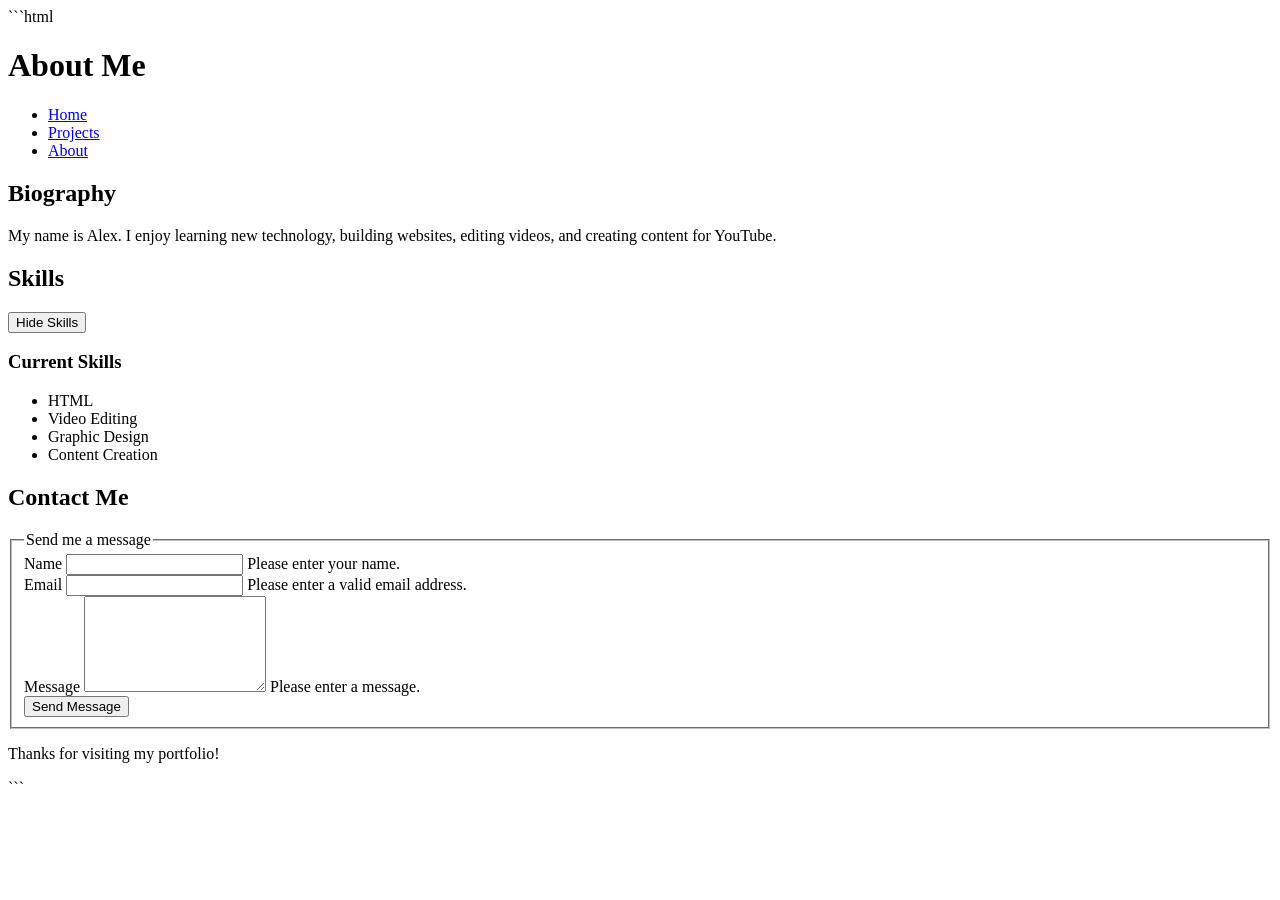
==== about.html @ 949c7e43 "Enhance skills section with toggle button Added a button to toggle visibility of skills list and org" ====
```html
<!DOCTYPE html>
<html lang="en">

<head>
    <meta charset="UTF-8">
    <meta name="viewport" content="width=device-width, initial-scale=1.0">

    <title>Alex | About Me</title>

    <!-- Google Fonts -->
    <link rel="preconnect" href="https://fonts.googleapis.com">
    <link rel="preconnect" href="https://fonts.gstatic.com" crossorigin>
    <link href="https://fonts.googleapis.com/css2?family=Poppins:wght@600;700&family=Roboto:wght@400;500&display=swap" rel="stylesheet">

    <!-- CSS -->
    <link rel="stylesheet" href="style.css">
</head>

<body>

    <header id="header">

        <h1>About Me</h1>

        <nav aria-label="Main navigation">
            <ul>
                <li><a href="index.html">Home</a></li>
                <li><a href="projects.html">Projects</a></li>
                <li><a href="about.html" aria-current="page">About</a></li>
            </ul>
        </nav>

    </header>


    <main class="container">

        <section class="cards">

            <article class="card">
                <h2>Biography</h2>

                <p>
                    My name is Alex. I enjoy learning new technology,
                    building websites, editing videos, and creating
                    content for YouTube.
                </p>
            </article>


            <article class="card">
  <h2>Skills</h2>

  <button
    id="toggleSkills"
    type="button"
    aria-expanded="true"
    aria-controls="skillsList"
  >
    Hide Skills
  </button>

  <div id="skillsList">
    <h3>Current Skills</h3>

    <ul>
      <li>HTML</li>
      <li>Video Editing</li>
      <li>Graphic Design</li>
      <li>Content Creation</li>
    </ul>
  </div>
</article>

        </section>


        <!-- Accessible Contact Form -->
        <section class="form-section">

            <h2>Contact Me</h2>

            <form action="#" method="post">

                <fieldset>

                    <legend>Send me a message</legend>


                    <div class="form-group">

                        <label for="name">Name</label>

                        <input
                            type="text"
                            id="name"
                            name="name"
                            autocomplete="name"
                            required
                            aria-required="true"
                            aria-describedby="name-error"
                        >

                        <span id="name-error" class="error-message">
                            Please enter your name.
                        </span>

                    </div>


                    <div class="form-group">

                        <label for="email">Email</label>

                        <input
                            type="email"
                            id="email"
                            name="email"
                            autocomplete="email"
                            required
                            aria-required="true"
                            aria-describedby="email-error"
                        >

                        <span id="email-error" class="error-message">
                            Please enter a valid email address.
                        </span>

                    </div>


                    <div class="form-group">

                        <label for="message">Message</label>

                        <textarea
                            id="message"
                            name="message"
                            rows="6"
                            required
                            aria-required="true"
                            aria-describedby="message-error"
                        ></textarea>

                        <span id="message-error" class="error-message">
                            Please enter a message.
                        </span>

                    </div>


                    <button type="submit">Send Message</button>

                </fieldset>

            </form>

        </section>

    </main>


    <footer>

        <p>Thanks for visiting my portfolio!</p>

    </footer>

</body>

</html>
```
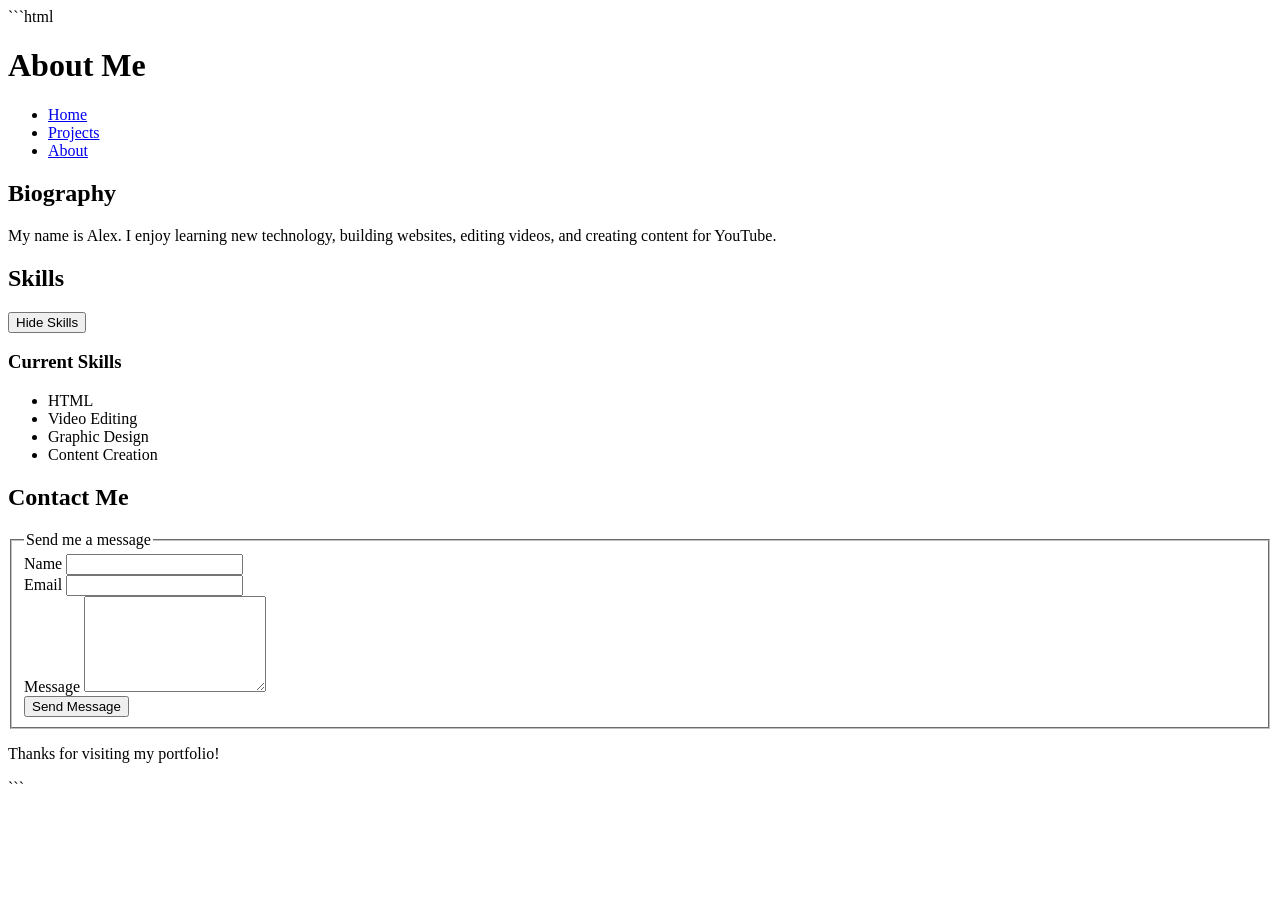
==== commit c8b8cfd8: "Add aria-live attribute to error messages" ====
--- a/about.html
+++ b/about.html
@@ -81,7 +81,7 @@
 
             <h2>Contact Me</h2>
 
-            <form action="#" method="post">
+            <form id="contactForm" action="#" method="post" novalidate>
 
                 <fieldset>
 
@@ -102,10 +102,10 @@
                             aria-describedby="name-error"
                         >
 
-                        <span id="name-error" class="error-message">
-                            Please enter your name.
-                        </span>
+                      <span id="name-error" class="error-message" aria-live="polite">
 
+                      </span>
+                        
                     </div>
 
 
@@ -123,8 +123,8 @@
                             aria-describedby="email-error"
                         >
 
-                        <span id="email-error" class="error-message">
-                            Please enter a valid email address.
+                       <span id="email-error" class="error-message" aria-live="polite">
+                        
                         </span>
 
                     </div>
@@ -143,8 +143,8 @@
                             aria-describedby="message-error"
                         ></textarea>
 
-                        <span id="message-error" class="error-message">
-                            Please enter a message.
+                        <span id="message-error" class="error-message" aria-live="polite">
+                        
                         </span>
 
                     </div>
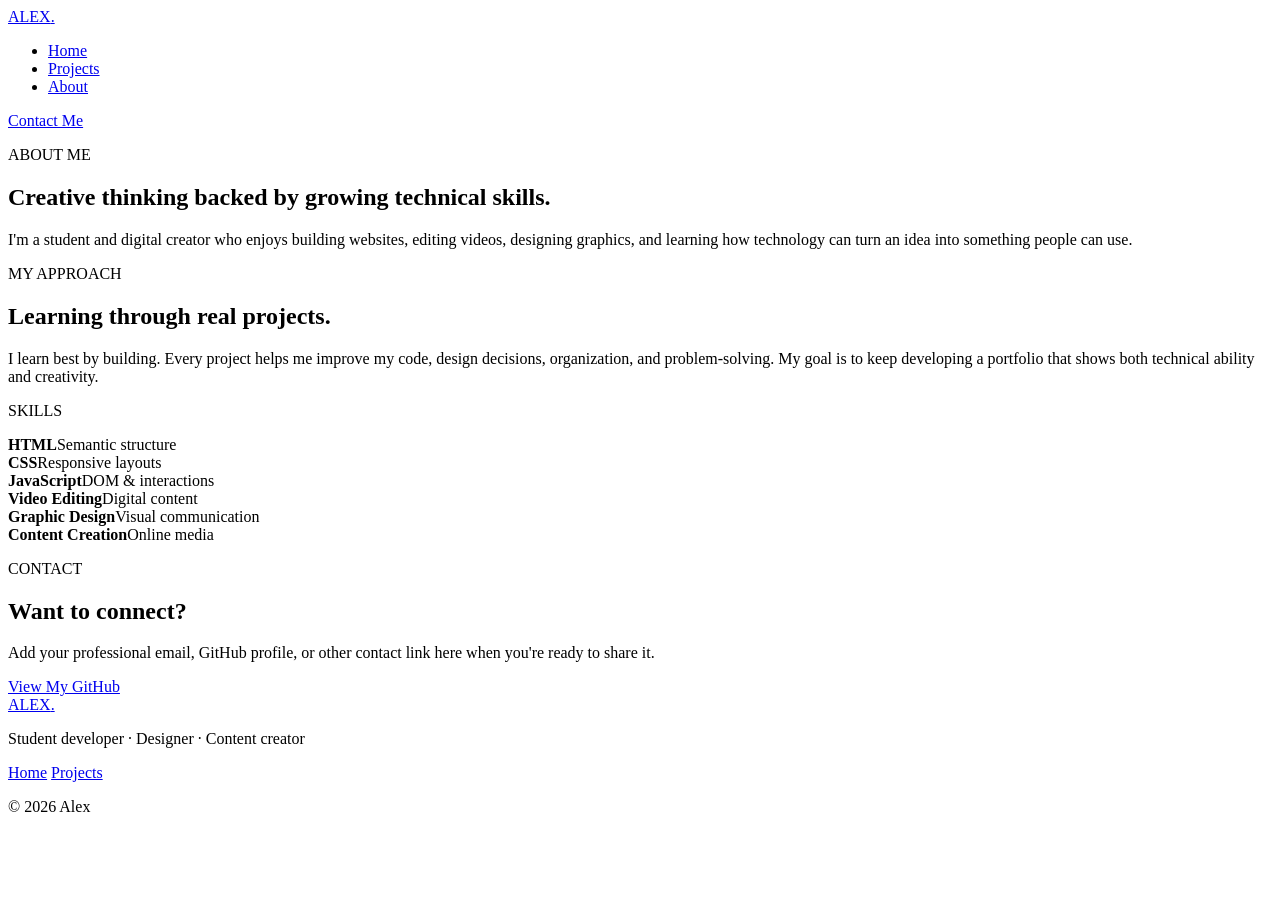
==== commit 87fd2f13: "Revise about.html for better structure and content Updated the about page with new meta tags, improv" ====
--- a/about.html
+++ b/about.html
@@ -1,174 +1,94 @@
-```html
 <!DOCTYPE html>
 <html lang="en">
+<head>
+  <meta charset="UTF-8">
+  <meta name="viewport" content="width=device-width, initial-scale=1.0">
+  <meta name="description" content="Learn more about Alex, his skills, and how to get in touch.">
+  <title>About | Alex</title>
+  <link rel="preconnect" href="https://fonts.googleapis.com">
+  <link rel="preconnect" href="https://fonts.gstatic.com" crossorigin>
+  <link href="https://fonts.googleapis.com/css2?family=Inter:wght@400;500;600;700;800&family=Space+Grotesk:wght@500;600;700&display=swap" rel="stylesheet">
+  <link rel="stylesheet" href="style.css">
+</head>
+<body>
+  <header class="site-header">
+    <div class="container nav-wrap">
+      <a class="brand" href="index.html">ALEX<span>.</span></a>
+      <nav aria-label="Main navigation">
+        <ul class="nav-links">
+          <li><a href="index.html">Home</a></li>
+          <li><a href="projects.html">Projects</a></li>
+          <li><a class="active" href="about.html">About</a></li>
+        </ul>
+      </nav>
+      <a class="nav-cta" href="#contact">Contact Me</a>
+    </div>
+  </header>
 
-<head>
-    <meta charset="UTF-8">
-    <meta name="viewport" content="width=device-width, initial-scale=1.0">
+  <main>
+    <section class="page-hero">
+      <div class="container narrow">
+        <p class="eyebrow">ABOUT ME</p>
+        <h1>Creative thinking backed by growing technical skills.</h1>
+        <p>
+          I'm a student and digital creator who enjoys building websites, editing videos,
+          designing graphics, and learning how technology can turn an idea into something people can use.
+        </p>
+      </div>
+    </section>
 
-    <title>Alex | About Me</title>
+    <section class="section">
+      <div class="container about-grid">
+        <div class="about-copy">
+          <p class="eyebrow">MY APPROACH</p>
+          <h2>Learning through real projects.</h2>
+          <p>
+            I learn best by building. Every project helps me improve my code, design decisions,
+            organization, and problem-solving. My goal is to keep developing a portfolio that shows
+            both technical ability and creativity.
+          </p>
+        </div>
 
-    <!-- Google Fonts -->
-    <link rel="preconnect" href="https://fonts.googleapis.com">
-    <link rel="preconnect" href="https://fonts.gstatic.com" crossorigin>
-    <link href="https://fonts.googleapis.com/css2?family=Poppins:wght@600;700&family=Roboto:wght@400;500&display=swap" rel="stylesheet">
+        <div class="skills-panel">
+          <p class="eyebrow">SKILLS</p>
+          <div class="skill-grid">
+            <div><strong>HTML</strong><span>Semantic structure</span></div>
+            <div><strong>CSS</strong><span>Responsive layouts</span></div>
+            <div><strong>JavaScript</strong><span>DOM & interactions</span></div>
+            <div><strong>Video Editing</strong><span>Digital content</span></div>
+            <div><strong>Graphic Design</strong><span>Visual communication</span></div>
+            <div><strong>Content Creation</strong><span>Online media</span></div>
+          </div>
+        </div>
+      </div>
+    </section>
 
-    <!-- CSS -->
-    <link rel="stylesheet" href="style.css">
-</head>
+    <section class="section contact-section" id="contact">
+      <div class="container contact-card">
+        <div>
+          <p class="eyebrow">CONTACT</p>
+          <h2>Want to connect?</h2>
+          <p>
+            Add your professional email, GitHub profile, or other contact link here when you're ready to share it.
+          </p>
+        </div>
+        <a class="button primary" href="https://github.com/AlexJnes25" target="_blank" rel="noopener noreferrer">View My GitHub</a>
+      </div>
+    </section>
+  </main>
 
-<body>
-
-    <header id="header">
-
-        <h1>About Me</h1>
-
-        <nav aria-label="Main navigation">
-            <ul>
-                <li><a href="index.html">Home</a></li>
-                <li><a href="projects.html">Projects</a></li>
-                <li><a href="about.html" aria-current="page">About</a></li>
-            </ul>
-        </nav>
-
-    </header>
-
-
-    <main class="container">
-
-        <section class="cards">
-
-            <article class="card">
-                <h2>Biography</h2>
-
-                <p>
-                    My name is Alex. I enjoy learning new technology,
-                    building websites, editing videos, and creating
-                    content for YouTube.
-                </p>
-            </article>
-
-
-            <article class="card">
-  <h2>Skills</h2>
-
-  <button
-    id="toggleSkills"
-    type="button"
-    aria-expanded="true"
-    aria-controls="skillsList"
-  >
-    Hide Skills
-  </button>
-
-  <div id="skillsList">
-    <h3>Current Skills</h3>
-
-    <ul>
-      <li>HTML</li>
-      <li>Video Editing</li>
-      <li>Graphic Design</li>
-      <li>Content Creation</li>
-    </ul>
-  </div>
-</article>
-
-        </section>
-
-
-        <!-- Accessible Contact Form -->
-        <section class="form-section">
-
-            <h2>Contact Me</h2>
-
-            <form id="contactForm" action="#" method="post" novalidate>
-
-                <fieldset>
-
-                    <legend>Send me a message</legend>
-
-
-                    <div class="form-group">
-
-                        <label for="name">Name</label>
-
-                        <input
-                            type="text"
-                            id="name"
-                            name="name"
-                            autocomplete="name"
-                            required
-                            aria-required="true"
-                            aria-describedby="name-error"
-                        >
-
-                      <span id="name-error" class="error-message" aria-live="polite">
-
-                      </span>
-                        
-                    </div>
-
-
-                    <div class="form-group">
-
-                        <label for="email">Email</label>
-
-                        <input
-                            type="email"
-                            id="email"
-                            name="email"
-                            autocomplete="email"
-                            required
-                            aria-required="true"
-                            aria-describedby="email-error"
-                        >
-
-                       <span id="email-error" class="error-message" aria-live="polite">
-                        
-                        </span>
-
-                    </div>
-
-
-                    <div class="form-group">
-
-                        <label for="message">Message</label>
-
-                        <textarea
-                            id="message"
-                            name="message"
-                            rows="6"
-                            required
-                            aria-required="true"
-                            aria-describedby="message-error"
-                        ></textarea>
-
-                        <span id="message-error" class="error-message" aria-live="polite">
-                        
-                        </span>
-
-                    </div>
-
-
-                    <button type="submit">Send Message</button>
-
-                </fieldset>
-
-            </form>
-
-        </section>
-
-    </main>
-
-
-    <footer>
-
-        <p>Thanks for visiting my portfolio!</p>
-
-    </footer>
-
+  <footer>
+    <div class="container footer-wrap">
+      <div>
+        <a class="brand" href="index.html">ALEX<span>.</span></a>
+        <p>Student developer · Designer · Content creator</p>
+      </div>
+      <div class="footer-links">
+        <a href="index.html">Home</a>
+        <a href="projects.html">Projects</a>
+      </div>
+      <p class="copyright">© 2026 Alex</p>
+    </div>
+  </footer>
 </body>
-
 </html>
-```
-
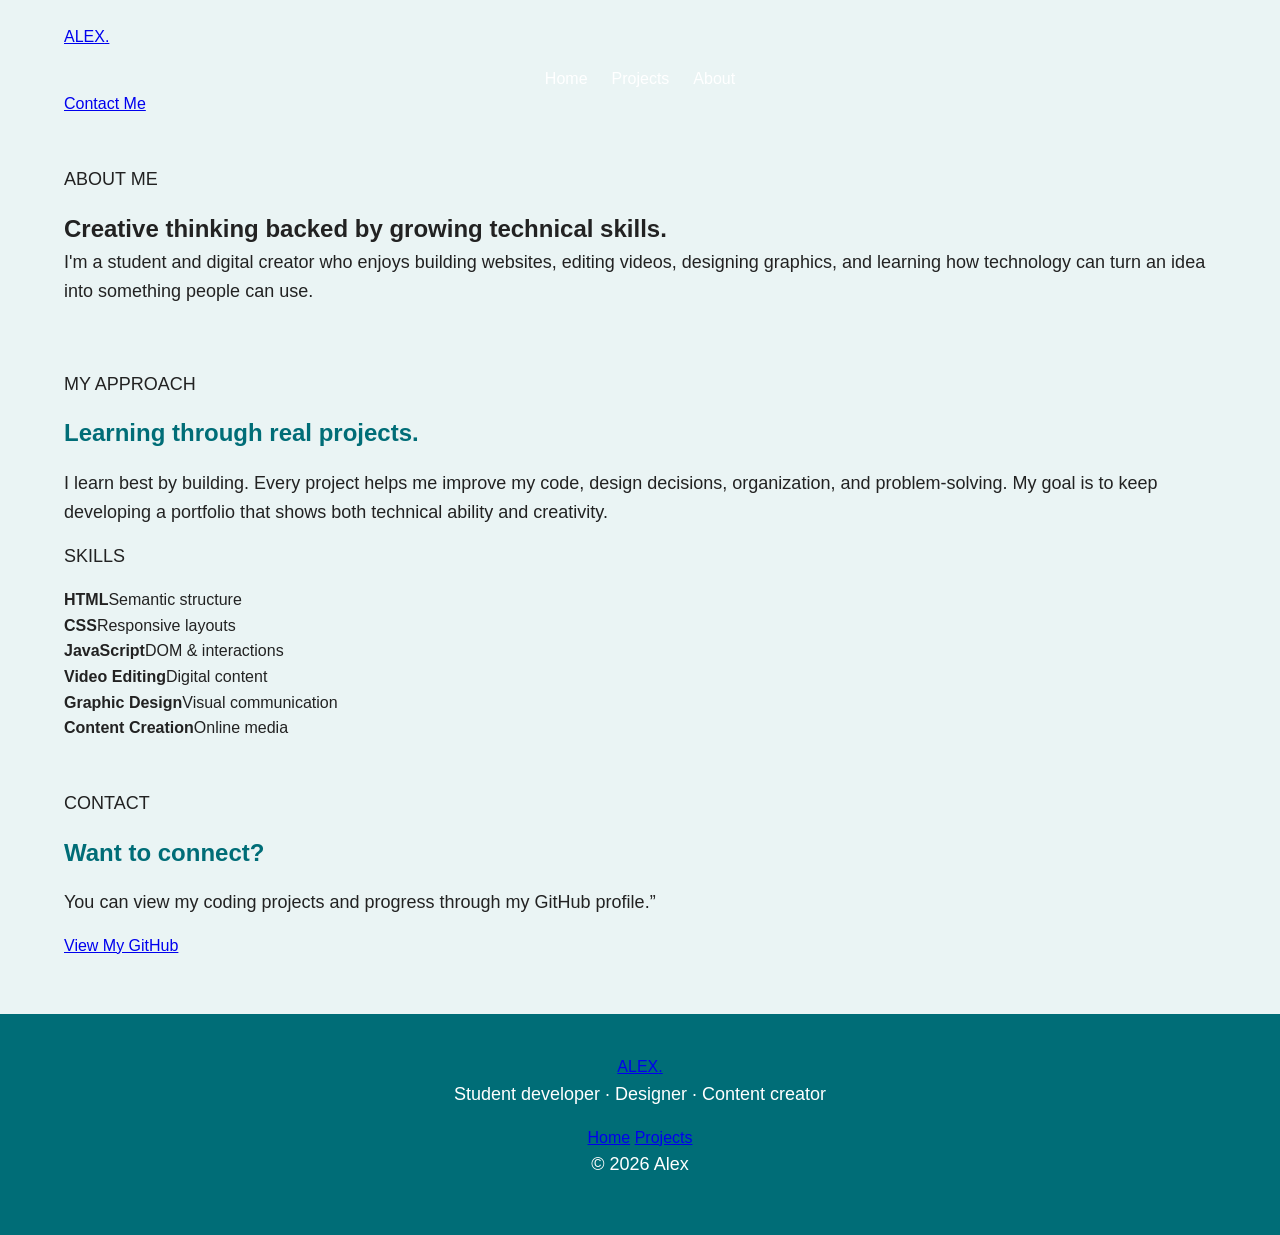
==== commit 6d9965a3: "Revise contact text to include GitHub profile Updated contact information to include GitHub profile " ====
--- a/about.html
+++ b/about.html
@@ -69,7 +69,7 @@
           <p class="eyebrow">CONTACT</p>
           <h2>Want to connect?</h2>
           <p>
-            Add your professional email, GitHub profile, or other contact link here when you're ready to share it.
+           You can view my coding projects and progress through my GitHub profile.”
           </p>
         </div>
         <a class="button primary" href="https://github.com/AlexJnes25" target="_blank" rel="noopener noreferrer">View My GitHub</a>
--- a/style.css
+++ b/style.css
@@ -0,0 +1,152 @@
+
+/* Reset */
+* {
+    box-sizing: border-box;
+    margin: 0;
+    padding: 0;
+}
+
+
+/* Type Selector */
+body {
+    font-family: "Roboto", sans-serif;
+    background-color: #eaf4f4;
+    color: #222222;
+    line-height: 1.6;
+}
+
+
+/* ID Selector */
+#header {
+    background-color: #006d77;
+    color: white;
+    padding: 24px;
+    text-align: center;
+}
+
+
+/* Type Selectors */
+h1,
+h2,
+h3 {
+    font-family: "Poppins", sans-serif;
+}
+
+
+h2 {
+    color: #006d77;
+    margin-bottom: 16px;
+}
+
+
+h3 {
+    margin-bottom: 16px;
+}
+
+
+p {
+    font-size: 18px;
+    margin-bottom: 16px;
+}
+
+
+/* Navigation */
+nav ul {
+    list-style: none;
+
+    display: flex;
+    justify-content: center;
+
+    gap: 24px;
+    margin-top: 16px;
+}
+
+
+nav a {
+    color: white;
+    text-decoration: none;
+}
+
+
+/* Class Selector */
+.container {
+    max-width: 1200px;
+    margin: auto;
+    padding: 24px;
+}
+
+
+/* Grid Multi-Column Layout */
+.cards {
+    display: grid;
+
+    grid-template-columns: repeat(3, 1fr);
+
+    gap: 24px;
+}
+
+
+/* Class Selector */
+.card {
+    background-color: white;
+
+    padding: 24px;
+
+    border: 3px solid #83c5be;
+
+    border-radius: 12px;
+}
+
+
+/* Footer */
+footer {
+    background-color: #006d77;
+    color: white;
+
+    text-align: center;
+
+    padding: 16px;
+    margin-top: 32px;
+}
+
+
+/* Images */
+img {
+    max-width: 100%;
+    height: auto;
+}
+
+
+/* TABLET - 768px */
+@media (max-width: 768px) {
+
+    .cards {
+        grid-template-columns: repeat(2, 1fr);
+    }
+
+    nav ul {
+        flex-direction: column;
+        align-items: center;
+    }
+}
+
+
+/* MOBILE - 320px */
+@media (max-width: 320px) {
+
+    .cards {
+        grid-template-columns: 1fr;
+    }
+
+    .container {
+        padding: 16px;
+    }
+
+    h1 {
+        font-size: 24px;
+    }
+
+    .card {
+        padding: 16px;
+    }
+
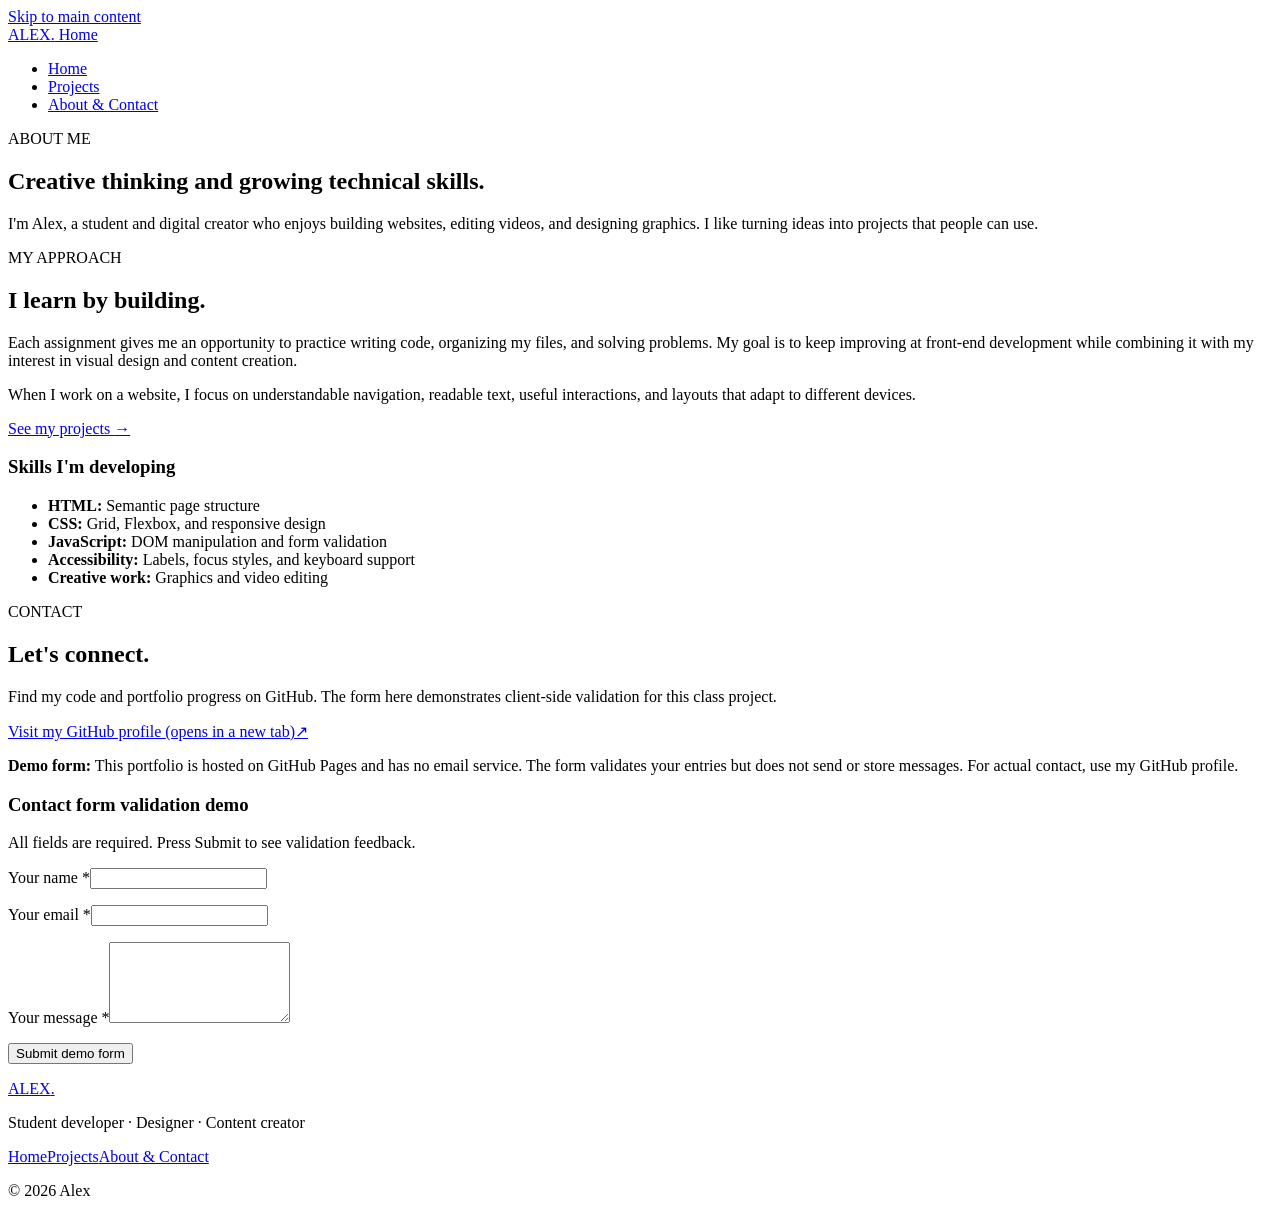
==== commit 6d611844: "Revise about.html for improved content and structure Updated the structure and content of the about " ====
--- a/about.html
+++ b/about.html
@@ -1,94 +1,23 @@
-<!DOCTYPE html>
+<!doctype html>
 <html lang="en">
 <head>
-  <meta charset="UTF-8">
-  <meta name="viewport" content="width=device-width, initial-scale=1.0">
-  <meta name="description" content="Learn more about Alex, his skills, and how to get in touch.">
-  <title>About | Alex</title>
-  <link rel="preconnect" href="https://fonts.googleapis.com">
-  <link rel="preconnect" href="https://fonts.gstatic.com" crossorigin>
-  <link href="https://fonts.googleapis.com/css2?family=Inter:wght@400;500;600;700;800&family=Space+Grotesk:wght@500;600;700&display=swap" rel="stylesheet">
-  <link rel="stylesheet" href="style.css">
+  <meta charset="utf-8"><meta name="viewport" content="width=device-width, initial-scale=1">
+  <meta name="description" content="Learn about Alex's web development and design interests, and try an accessible contact form validation demo.">
+  <title>About &amp; Contact | Alex's Portfolio</title><link rel="stylesheet" href="css/style.css"><script src="js/script.js" defer></script>
 </head>
-<body>
-  <header class="site-header">
-    <div class="container nav-wrap">
-      <a class="brand" href="index.html">ALEX<span>.</span></a>
-      <nav aria-label="Main navigation">
-        <ul class="nav-links">
-          <li><a href="index.html">Home</a></li>
-          <li><a href="projects.html">Projects</a></li>
-          <li><a class="active" href="about.html">About</a></li>
-        </ul>
-      </nav>
-      <a class="nav-cta" href="#contact">Contact Me</a>
-    </div>
-  </header>
-
-  <main>
-    <section class="page-hero">
-      <div class="container narrow">
-        <p class="eyebrow">ABOUT ME</p>
-        <h1>Creative thinking backed by growing technical skills.</h1>
-        <p>
-          I'm a student and digital creator who enjoys building websites, editing videos,
-          designing graphics, and learning how technology can turn an idea into something people can use.
-        </p>
-      </div>
-    </section>
-
-    <section class="section">
-      <div class="container about-grid">
-        <div class="about-copy">
-          <p class="eyebrow">MY APPROACH</p>
-          <h2>Learning through real projects.</h2>
-          <p>
-            I learn best by building. Every project helps me improve my code, design decisions,
-            organization, and problem-solving. My goal is to keep developing a portfolio that shows
-            both technical ability and creativity.
-          </p>
-        </div>
-
-        <div class="skills-panel">
-          <p class="eyebrow">SKILLS</p>
-          <div class="skill-grid">
-            <div><strong>HTML</strong><span>Semantic structure</span></div>
-            <div><strong>CSS</strong><span>Responsive layouts</span></div>
-            <div><strong>JavaScript</strong><span>DOM & interactions</span></div>
-            <div><strong>Video Editing</strong><span>Digital content</span></div>
-            <div><strong>Graphic Design</strong><span>Visual communication</span></div>
-            <div><strong>Content Creation</strong><span>Online media</span></div>
-          </div>
-        </div>
-      </div>
-    </section>
-
-    <section class="section contact-section" id="contact">
-      <div class="container contact-card">
-        <div>
-          <p class="eyebrow">CONTACT</p>
-          <h2>Want to connect?</h2>
-          <p>
-           You can view my coding projects and progress through my GitHub profile.”
-          </p>
-        </div>
-        <a class="button primary" href="https://github.com/AlexJnes25" target="_blank" rel="noopener noreferrer">View My GitHub</a>
-      </div>
-    </section>
-  </main>
-
-  <footer>
-    <div class="container footer-wrap">
-      <div>
-        <a class="brand" href="index.html">ALEX<span>.</span></a>
-        <p>Student developer · Designer · Content creator</p>
-      </div>
-      <div class="footer-links">
-        <a href="index.html">Home</a>
-        <a href="projects.html">Projects</a>
-      </div>
-      <p class="copyright">© 2026 Alex</p>
-    </div>
-  </footer>
-</body>
-</html>
+<body data-theme="blue">
+<a class="skip-link" href="#main-content">Skip to main content</a>
+<header class="site-header"><div class="container nav-wrap"><a class="brand" href="index.html">ALEX<span class="brand-dot">.</span><span class="visually-hidden"> Home</span></a><nav aria-label="Main navigation"><ul class="nav-links"><li><a href="index.html">Home</a></li><li><a href="projects.html">Projects</a></li><li><a href="about.html" aria-current="page">About &amp; Contact</a></li></ul></nav></div></header>
+<main id="main-content">
+  <section class="page-hero"><div class="container narrow"><p class="eyebrow">ABOUT ME</p><h1>Creative thinking and growing technical skills.</h1><p class="lead">I'm Alex, a student and digital creator who enjoys building websites, editing videos, and designing graphics. I like turning ideas into projects that people can use.</p></div></section>
+  <section class="section" aria-labelledby="story-heading"><div class="container about-grid"><div><p class="eyebrow">MY APPROACH</p><h2 id="story-heading">I learn by building.</h2><p>Each assignment gives me an opportunity to practice writing code, organizing my files, and solving problems. My goal is to keep improving at front-end development while combining it with my interest in visual design and content creation.</p><p>When I work on a website, I focus on understandable navigation, readable text, useful interactions, and layouts that adapt to different devices.</p><a class="text-link" href="projects.html">See my projects <span aria-hidden="true">→</span></a></div><div class="card"><h3>Skills I'm developing</h3><ul class="detail-list"><li><strong>HTML:</strong> Semantic page structure</li><li><strong>CSS:</strong> Grid, Flexbox, and responsive design</li><li><strong>JavaScript:</strong> DOM manipulation and form validation</li><li><strong>Accessibility:</strong> Labels, focus styles, and keyboard support</li><li><strong>Creative work:</strong> Graphics and video editing</li></ul></div></div></section>
+  <section class="section section-alt" id="contact" aria-labelledby="contact-heading"><div class="container contact-grid"><div><p class="eyebrow">CONTACT</p><h2 id="contact-heading">Let's connect.</h2><p>Find my code and portfolio progress on GitHub. The form here demonstrates client-side validation for this class project.</p><a class="text-link" href="https://github.com/AlexJnes25" target="_blank" rel="noopener noreferrer">Visit my GitHub profile <span class="visually-hidden">(opens in a new tab)</span><span aria-hidden="true">↗</span></a><p class="notice"><strong>Demo form:</strong> This portfolio is hosted on GitHub Pages and has no email service. The form validates your entries but does not send or store messages. For actual contact, use my GitHub profile.</p></div>
+  <div class="card"><h3>Contact form validation demo</h3><p>All fields are required. Press Submit to see validation feedback.</p><form id="contact-form" novalidate>
+    <div class="field"><label for="contact-name">Your name <span aria-hidden="true">*</span></label><input id="contact-name" name="name" type="text" autocomplete="name" maxlength="80" required aria-describedby="name-error"><p class="field-error" id="name-error" aria-live="polite"></p></div>
+    <div class="field"><label for="contact-email">Your email <span aria-hidden="true">*</span></label><input id="contact-email" name="email" type="email" autocomplete="email" maxlength="254" required aria-describedby="email-error"><p class="field-error" id="email-error" aria-live="polite"></p></div>
+    <div class="field"><label for="contact-message">Your message <span aria-hidden="true">*</span></label><textarea id="contact-message" name="message" rows="5" maxlength="2000" required aria-describedby="message-error"></textarea><p class="field-error" id="message-error" aria-live="polite"></p></div>
+    <button class="button primary" type="submit">Submit demo form</button><p id="form-status" class="form-message" role="status" aria-live="polite"></p>
+  </form></div></div></section>
+</main>
+<footer class="site-footer"><div class="container footer-wrap"><div><a href="index.html" class="brand">ALEX<span class="brand-dot">.</span></a><p>Student developer · Designer · Content creator</p></div><nav aria-label="Footer navigation"><a href="index.html">Home</a><a href="projects.html">Projects</a><a href="about.html">About &amp; Contact</a></nav><p>© 2026 Alex</p></div></footer>
+</body></html>
